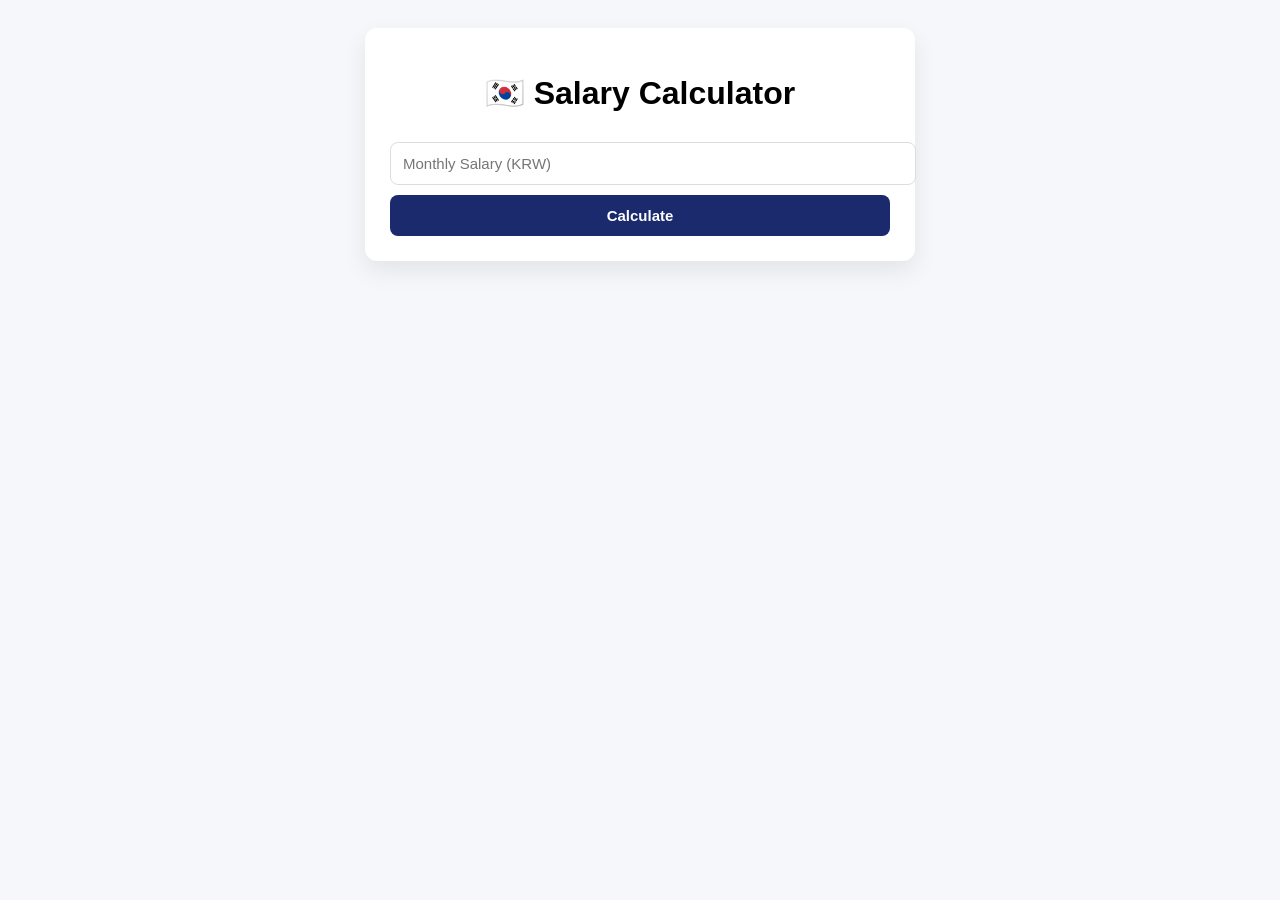
==== tools/salary.html @ c0d883fc "Add tax calc and move salary.html to tools Refactor salary input handling and add a 5% tax calculati" ====
<!DOCTYPE html>
<html lang="en">
<head>
  <meta charset="UTF-8">
  <title>Korea Salary Calculator</title>
  <meta name="viewport" content="width=device-width, initial-scale=1.0">

  <!-- 외부 CSS (선택) -->
  <link rel="stylesheet" href="https://yourname.github.io/style.css">

  <style>
    body {
      font-family: Arial, sans-serif;
      background: #f5f7fb;
      padding: 20px;
    }

    .container {
      max-width: 500px;
      margin: auto;
      background: #fff;
      padding: 25px;
      border-radius: 12px;
      box-shadow: 0 10px 25px rgba(0,0,0,0.08);
    }

    h1 {
      text-align: center;
      margin-bottom: 20px;
    }

    input, button {
      width: 100%;
      padding: 12px;
      margin-top: 10px;
      border-radius: 8px;
      border: 1px solid #ddd;
      font-size: 15px;
    }

    button {
      background: #1a2a6c;
      color: white;
      border: none;
      cursor: pointer;
      font-weight: bold;
    }

    .result {
      margin-top: 20px;
      padding: 15px;
      background: #f0f4ff;
      border-radius: 10px;
      display: none;
    }

    .row {
      display: flex;
      justify-content: space-between;
      margin: 6px 0;
    }

    .total {
      font-weight: bold;
      margin-top: 10px;
    }

    .net {
      font-size: 18px;
      font-weight: bold;
      color: #1a2a6c;
      margin-top: 10px;
    }
  </style>
</head>

<body>

<div class="container">
  <h1>🇰🇷 Salary Calculator</h1>

  <!-- 입력 -->
  <input type="number" id="salary" placeholder="Monthly Salary (KRW)">

  <button onclick="calculateSalary()">Calculate</button>

  <!-- 결과 -->
  <div class="result" id="result">

    <div class="row">
      <span>Pension</span>
      <span id="pension">-</span>
    </div>

    <div class="row">
      <span>Health Insurance</span>
      <span id="health">-</span>
    </div>

    <div class="row">
      <span>Employment Insurance</span>
      <span id="employment">-</span>
    </div>

    <div class="row">
      <span>Tax</span>
      <span id="tax">-</span>
    </div>

    <hr>

    <div class="row total">
      <span>Total Deduction</span>
      <span id="total">-</span>
    </div>

    <div class="row net">
      <span>Take-home Pay</span>
      <span id="net">-</span>
    </div>

  </div>
</div>

<!-- 🔥 JS 연결 -->
<script src="../js/calculator.js"></script>

</body>
</html>
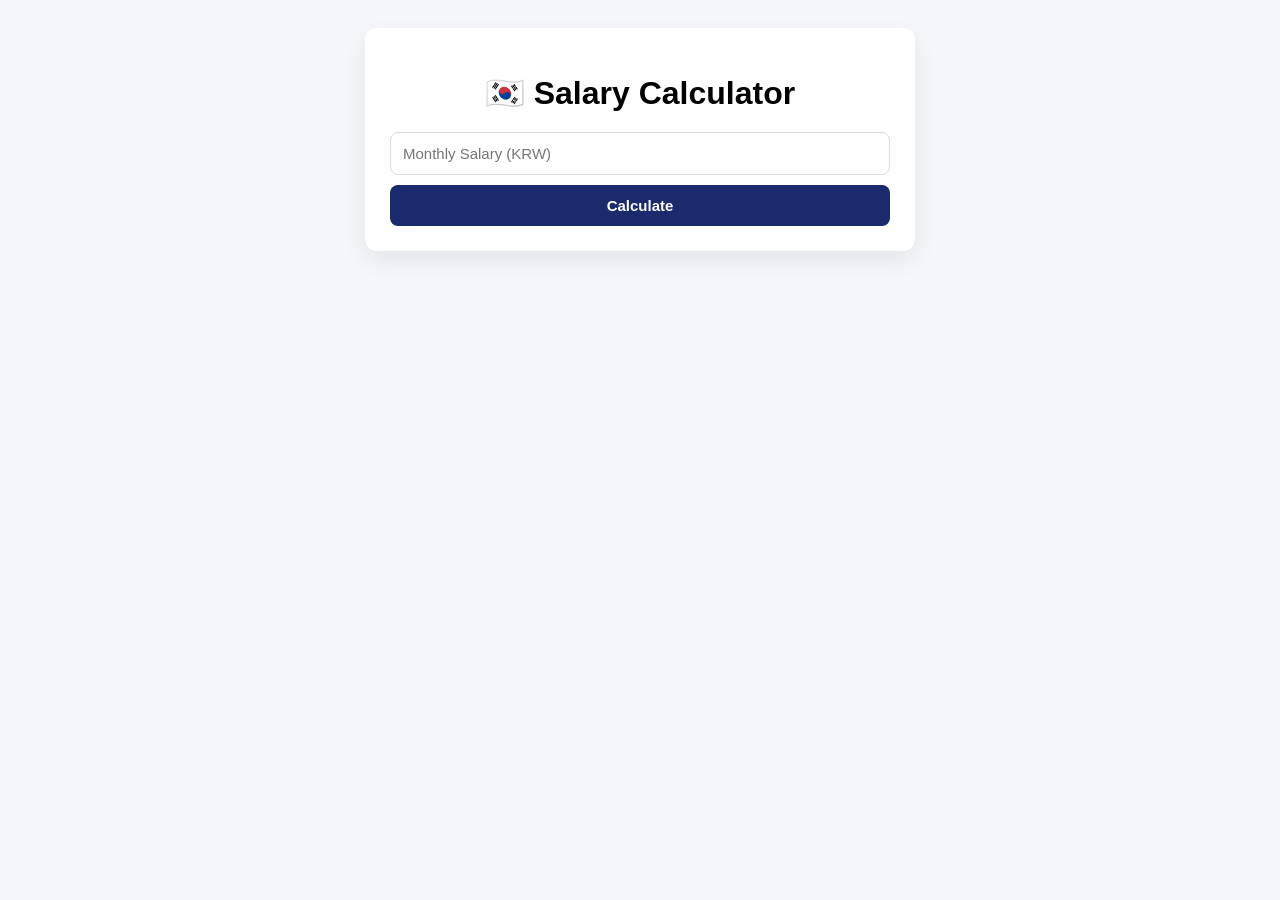
==== commit a3d45425: "Update salary.html" ====
--- a/tools/salary.html
+++ b/tools/salary.html
@@ -6,7 +6,7 @@
   <meta name="viewport" content="width=device-width, initial-scale=1.0">
 
   <!-- 외부 CSS (선택) -->
-  <link rel="stylesheet" href="https://yourname.github.io/style.css">
+  <link rel="stylesheet" href="https://classicgwak.github.io/style.css">
 
   <style>
     body {
@@ -36,6 +36,12 @@
       border-radius: 8px;
       border: 1px solid #ddd;
       font-size: 15px;
+      box-sizing: border-box;
+    }
+
+    input {
+      border: 1px solid #ddd;
+      display: block;
     }
 
     button {
@@ -44,6 +50,7 @@
       border: none;
       cursor: pointer;
       font-weight: bold;
+        display: block;
     }
 
     .result {
